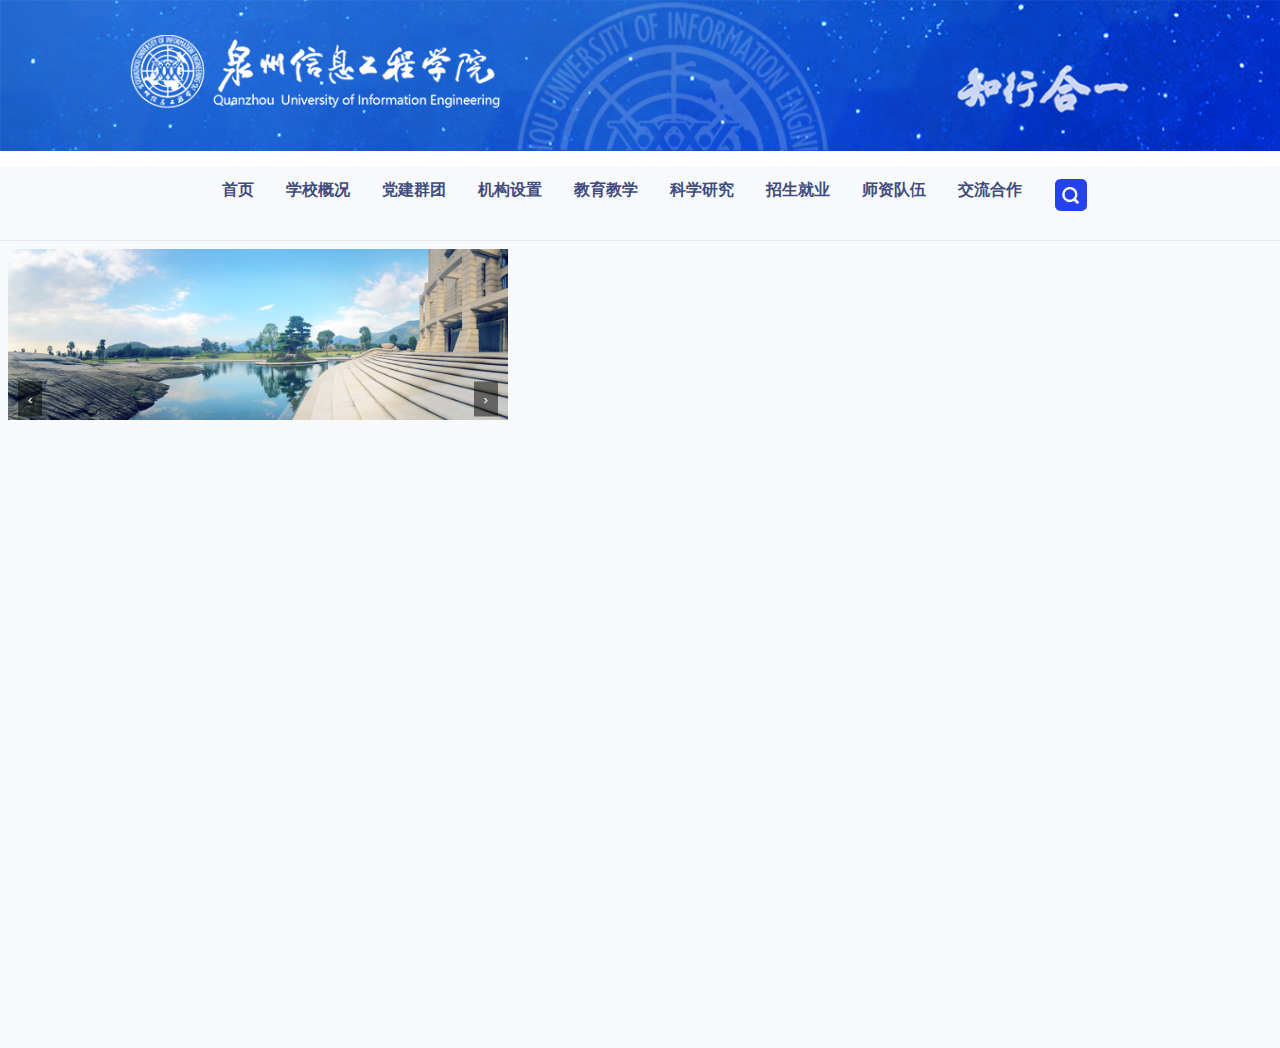
==== index.html @ 2b68274a "20240605 首次提交" ====
<!DOCTYPE html>
<html>

<head>
    <meta charset="UTF-8">
    <title>泉州信息工程学院</title>
</head>

<style>

    body {
        margin: 0;
        font-family: -apple-system, BlinkMacSystemFont, "Segoe UI", Roboto, "Helvetica Neue", Arial, sans-serif, "Apple Color Emoji", "Segoe UI Emoji", "Segoe UI Symbol";
        font-size: 1rem;
        font-weight: 400;
        line-height: 1.5;
        color: #212529;
        text-align: left;
        background-color: #fff;
        max-width: 100%;
        overflow-x: hidden;
    }

    .banner {
        width: 100%;
        background-image: url('./img/banner-bg.png');
    }

    .banner-img {
        width: 80%;
        margin: 0 auto;
        display: block;
    }

    .navbar-bg {
        width: 100%;
        padding-right: 15px;
        padding-left: 15px;
        margin-right: auto;
        margin-left: auto;
        background-color: #f8f9fa;
        border-bottom: 1px solid #e9ecef;
    }

    .navitem {
        display: inline-block;
        padding: 10px 15px;
        margin: 0;
        border: 1px solid transparent;
        text-decoration: none;
    }

    .navbar-nav {
        padding-left: 0;
        margin-bottom: 10px;
        display: flex;
        justify-content: center;
        padding: 0;
        
    }

    .navitem a {
        color: #404c7f;
        text-decoration: none;
        font-weight: bolder;
    }

    .search {
        display: inline-block;
        margin: 0;
        border: 1px solid transparent;
        text-decoration: none;
    }
    .search a {
        display: inline-block;
        padding: 10px 15px;
        margin: 0;
        border: 1px solid transparent;
        text-decoration: none;
    }

    .imgloop {
        background-color: #f8f9fa;
    }
</style>

<body>
    <div class="banner">
        <!--网站banner部分-->
        <img class="banner-img" src="./img/banner.png" alt="学校logo">
    </div>

    <div class="navbar-bg">
        <!--导航栏-->
        <ul class="navbar-nav">
            <li class="navitem">
                <a href="./index.html">首页</a>
            </li>
            <li class="navitem">
                <a href="https://www.qzuie.edu.cn/#">学校概况</a>
            </li>
            <li class="navitem">
                <a href="https://www.qzuie.edu.cn/#">党建群团</a>
            </li>
            <li class="navitem">
                <a href="https://www.qzuie.edu.cn/#">机构设置</a>
            </li>
            <li class="navitem">
                <a href="https://www.qzuie.edu.cn/#">教育教学</a>
            </li>
            <li class="navitem">
                <a href="https://www.qzuie.edu.cn/#">科学研究</a>
            </li>
            <li class="navitem">
                <a href="https://www.qzuie.edu.cn/#">招生就业</a>
            </li>
            <li class="navitem">
                <a href="https://www.qzuie.edu.cn/#">师资队伍</a>
            </li>
            <li class="navitem">
                <a href="https://www.qzuie.edu.cn/#">交流合作</a>
            </li>
            <li class="search">
                <a href=""><img src="./img/search.png" alt="搜索图标"></a>
            </li>
        </ul>
    </div>

    <div class="imgloop">
        <!--轮播图-->
        <iframe src="./loopimgdemo.html" frameborder="0" width="100%" height="800"></iframe>
    </div>
</body>

</html>
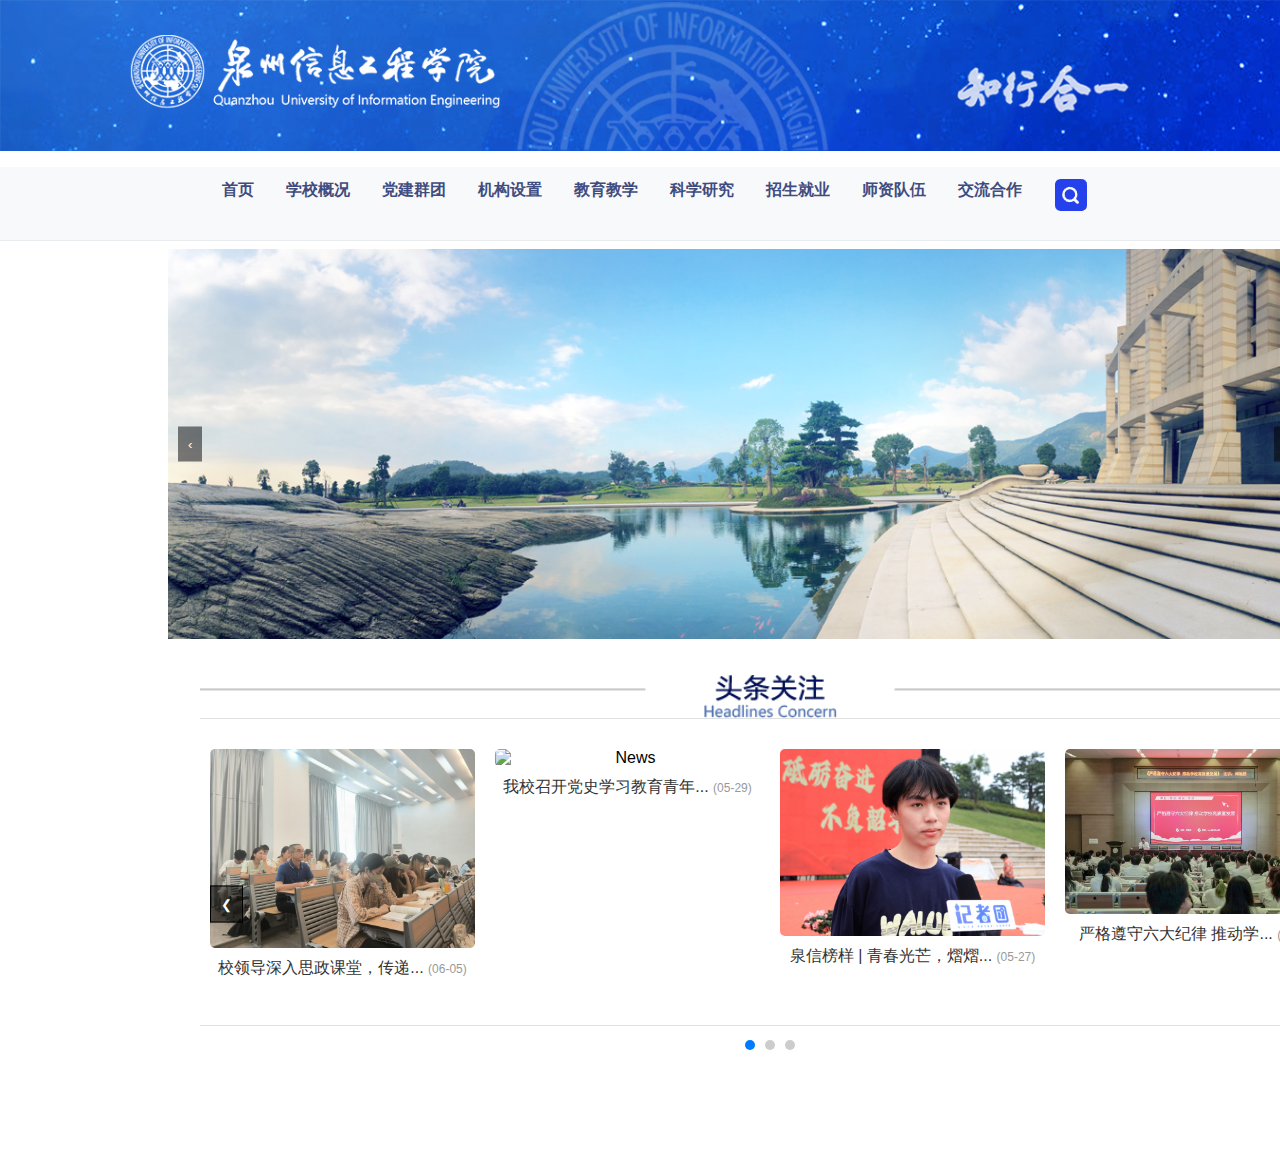
==== commit d2a8225e: "20240605:第二次提交" ====
--- a/index.html
+++ b/index.html
@@ -79,8 +79,15 @@
         text-decoration: none;
     }
 
-    .imgloop {
-        background-color: #f8f9fa;
+    .imgloop iframe{
+        width: 1536px;
+        height: 405.5px;
+        padding-left: 12.5%;
+    }
+
+    .headlines iframe{
+        width: 1536px;
+        height: 500px;
     }
 </style>
 
@@ -128,7 +135,11 @@
 
     <div class="imgloop">
         <!--轮播图-->
-        <iframe src="./loopimgdemo.html" frameborder="0" width="100%" height="800"></iframe>
+        <iframe src="./loopimgdemo.html" frameborder="0"></iframe>
+    </div>
+
+    <div class="headlines">
+        <iframe src="./headlinenews.html" frameborder="0"></iframe>
     </div>
 </body>
 
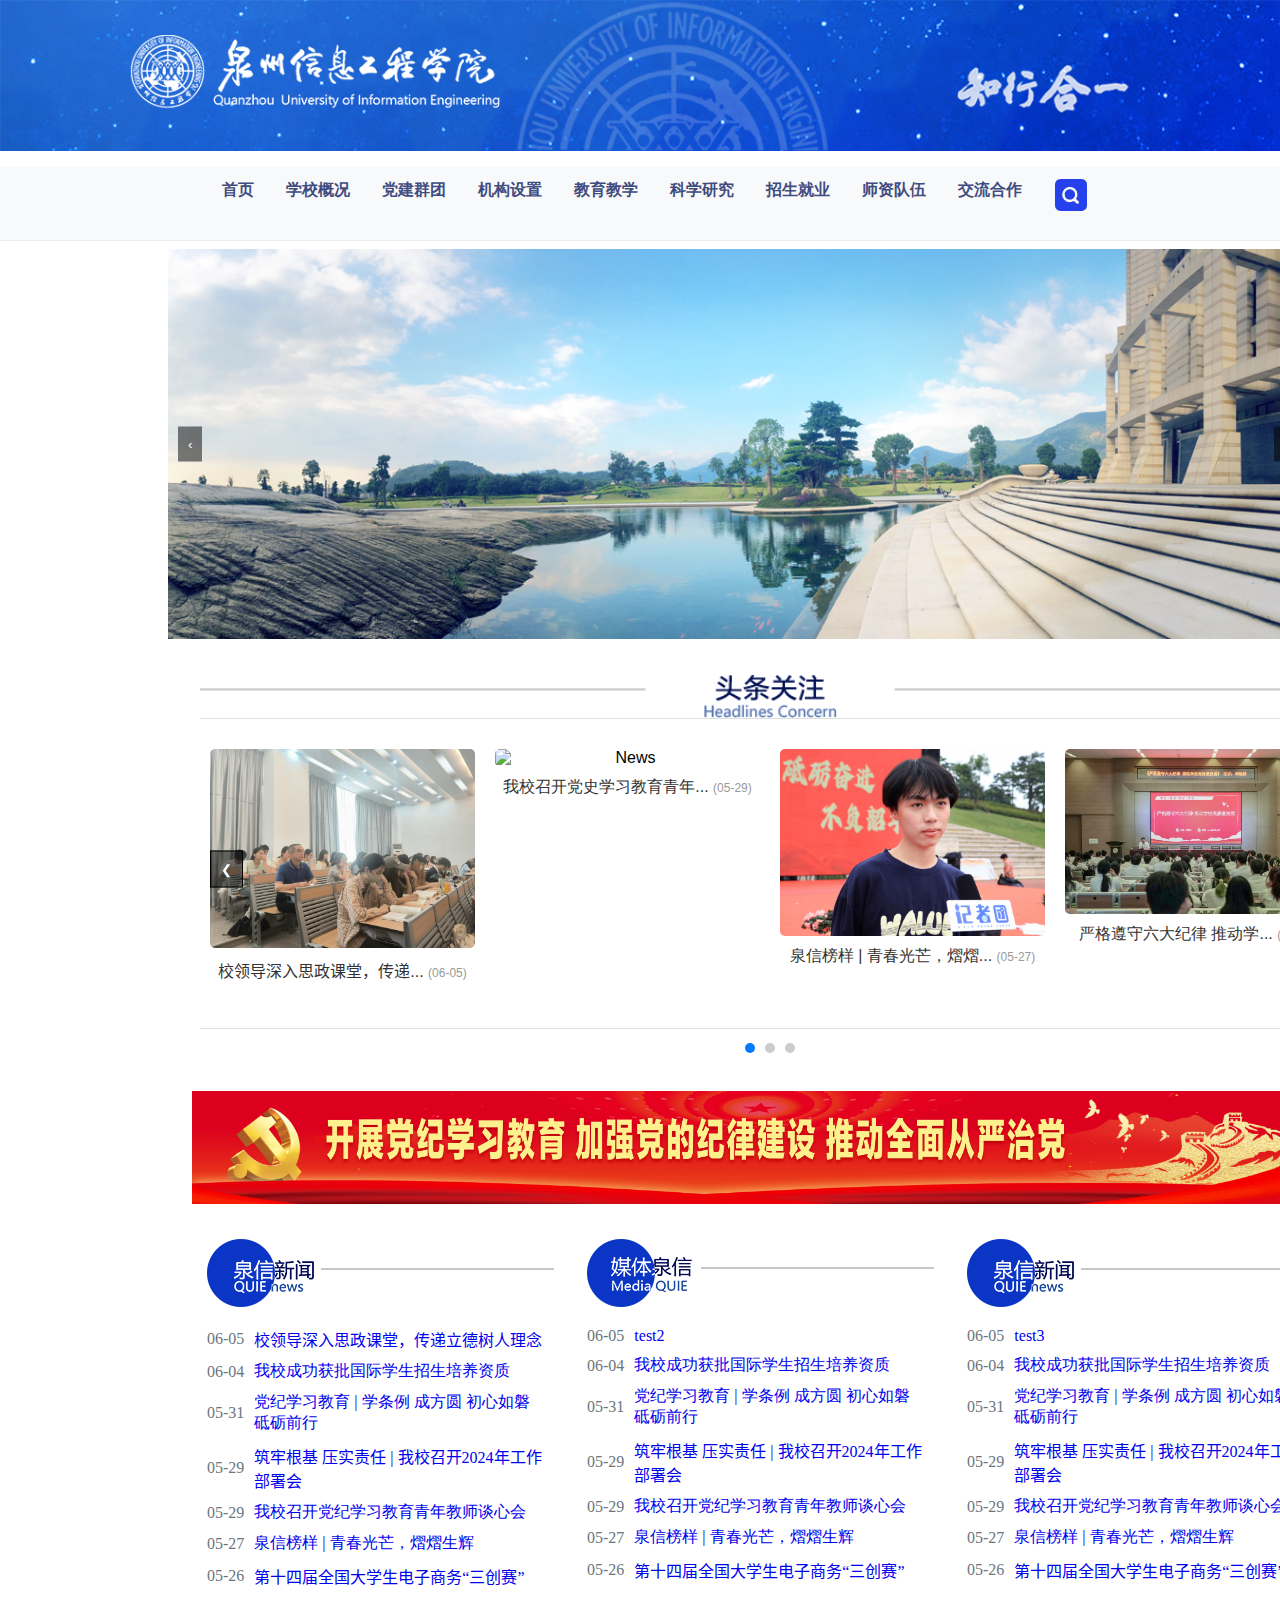
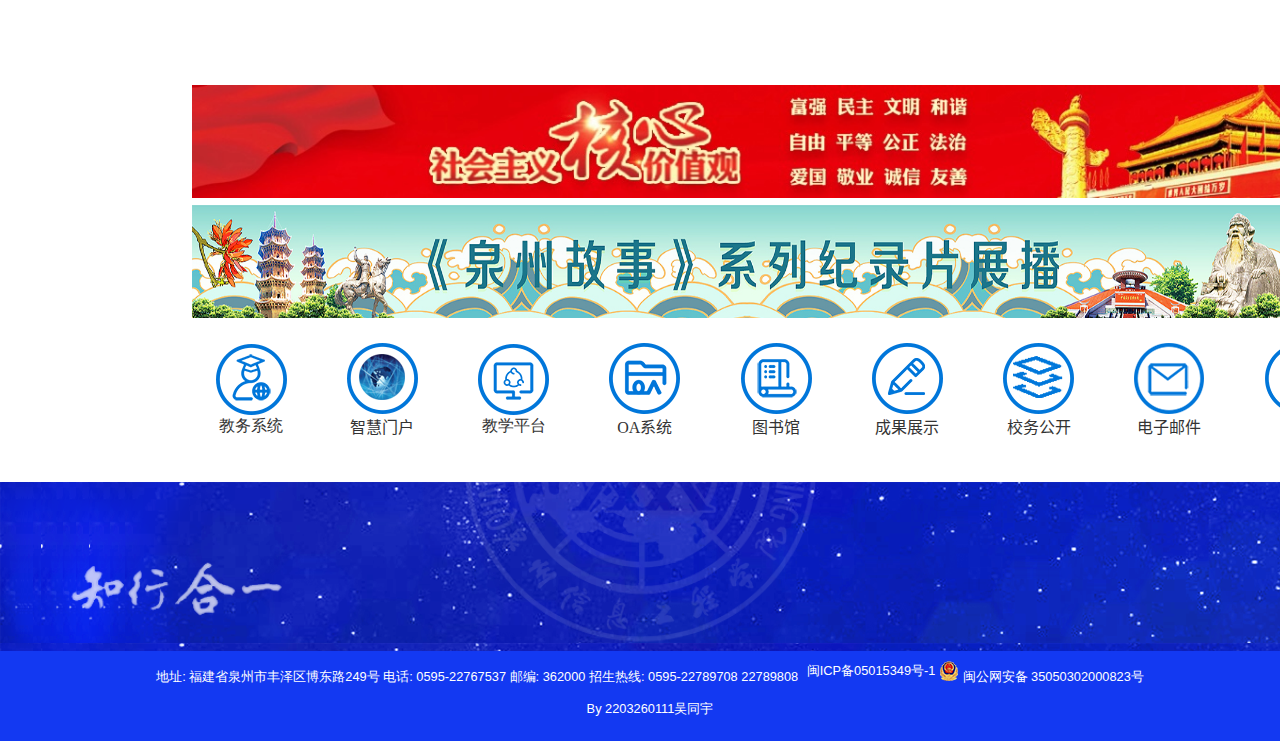
==== commit 6cea1864: "20240605:第三次提交" ====
--- a/index.html
+++ b/index.html
@@ -3,11 +3,10 @@
 
 <head>
     <meta charset="UTF-8">
-    <title>泉州信息工程学院</title>
+    <title>假的泉州信息工程学院官网</title>
 </head>
 
 <style>
-
     body {
         margin: 0;
         font-family: -apple-system, BlinkMacSystemFont, "Segoe UI", Roboto, "Helvetica Neue", Arial, sans-serif, "Apple Color Emoji", "Segoe UI Emoji", "Segoe UI Symbol";
@@ -32,6 +31,16 @@
         display: block;
     }
 
+    .footer {
+        width: 100%;
+        background-image: url('./img/footer-bg.png');
+    }
+
+    .footer img {
+        width: 100%;
+        display: block;
+    }
+
     .navbar-bg {
         width: 100%;
         padding-right: 15px;
@@ -56,7 +65,7 @@
         display: flex;
         justify-content: center;
         padding: 0;
-        
+
     }
 
     .navitem a {
@@ -71,6 +80,7 @@
         border: 1px solid transparent;
         text-decoration: none;
     }
+
     .search a {
         display: inline-block;
         padding: 10px 15px;
@@ -79,15 +89,59 @@
         text-decoration: none;
     }
 
-    .imgloop iframe{
+    .imgloop iframe {
         width: 1536px;
         height: 405.5px;
         padding-left: 12.5%;
     }
 
-    .headlines iframe{
+    .headlines iframe {
         width: 1536px;
-        height: 500px;
+        height: 430px;
+    }
+
+    .partybanner img {
+        padding-top: 0;
+        padding-left: 15%;
+        width: 1110px;
+        height: 112.88px;
+    }
+
+    .news {
+        display: inline-block;
+        padding-left: 14%;
+        /*隐藏水平滚动条*/
+        overflow-x: hidden;
+    }
+
+    .news iframe {
+        width: 1140px;
+        height: 460px;
+        overflow-x: hidden;
+        /*隐藏水平滚动条 */
+    }
+
+    .funcarea iframe {
+        width: 1536px;
+        height: 150px;
+
+    }
+
+    footer {
+        bottom: 0;
+        left: 0;
+        width: 100%;
+        background-color: #1339f2;
+        padding: 10px;
+        text-align: center;
+        color: white;
+        font-size: 0.8rem;
+    }
+
+    footer a {
+        color: white;
+        /* 添加备案号的文字颜色为白色 */
+        text-decoration: none;
     }
 </style>
 
@@ -139,8 +193,55 @@
     </div>
 
     <div class="headlines">
+        <!--头条新闻-->
         <iframe src="./headlinenews.html" frameborder="0"></iframe>
     </div>
+
+    <div class="partybanner">
+        <!--党建banner1-->
+        <img src="./img/PartyBanner1/PartyBanner1.jpg" alt="">
+    </div>
+
+    <div class="news">
+        <!--泉信新闻-->
+        <iframe src="./qznews.html" frameborder="0"></iframe>
+    </div>
+
+    <div class="partybanner">
+        <img src="./img/PartyBanner1/PartyBanner2.jpg" alt="">
+    </div>
+
+    <div class="featuresofquie">
+        <!--泉信特色-->
+    </div>
+
+    <div class="partybanner">
+        <img src="./img/PartyBanner1/PartyBanner3.jpg" alt="">
+    </div>
+
+    <div class="funcarea">
+        <!--功能区-->
+        <iframe src="./funcarea.html" frameborder="0"></iframe>
+    </div>
+    
+    <div class="footer">
+        <img src="./img/footer.png" alt="页脚图片">
+    </div>
+
+    <footer class="realfooter">
+        <span>
+            地址: 福建省泉州市丰泽区博东路249号 电话: 0595-22767537   邮编: 362000 招生热线: 0595-22789708 22789808
+        </span>
+        <a class="text-color" href="https://beian.miit.gov.cn" target="_self"
+            style="display:inline-block;text-decoration:none;height:20px;line-height:20px;">
+            <p style="float:left;height:20px;line-height:20px;margin: 0px 0px 0px 5px; color:#ffffff;">
+                闽ICP备05015349号-1</p>
+        </a>
+        <img src="./img/icons/police.png" alt="公安备案图标" width="20px" height="20px">
+        <a href="https://beian.mps.gov.cn/#/query/webSearch?code=34050302000803\" rel=\"noreferrer\"
+            target=\"_blank\">闽公网安备 35050302000823号</a>
+        <p>By 2203260111吴同宇</p>
+    </footer>
 </body>
 
 </html>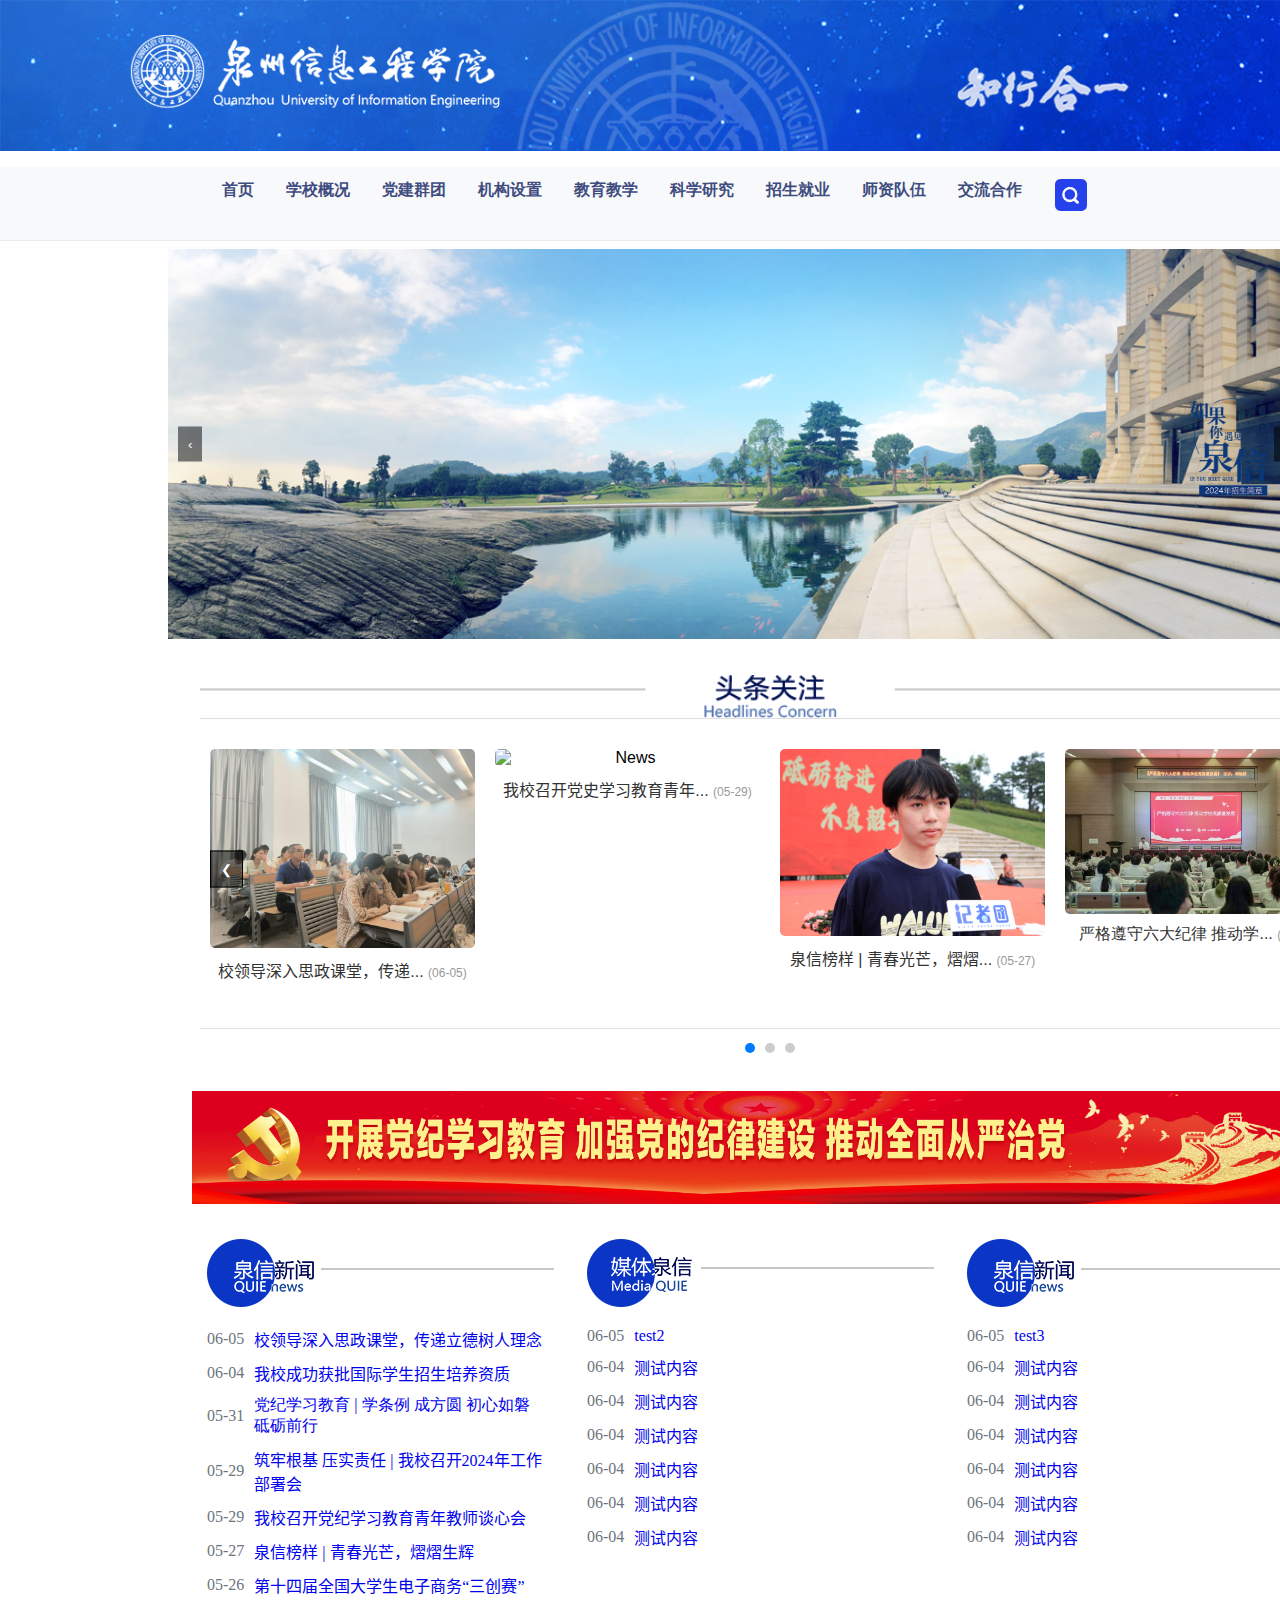
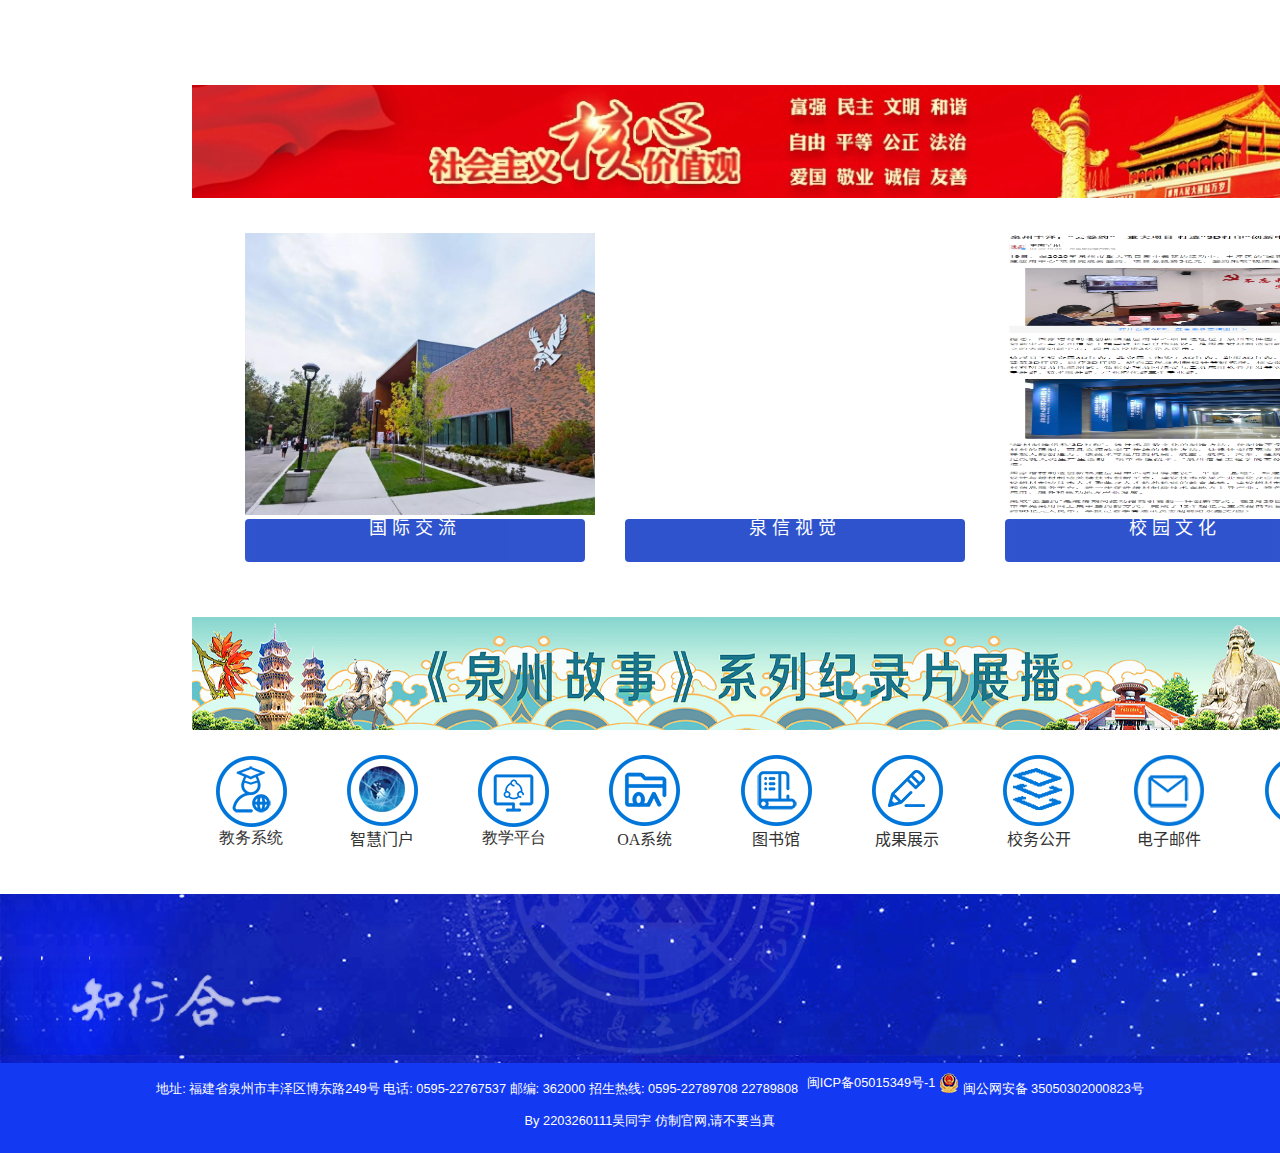
==== commit 063f1cc0: "20240605:第四次提交" ====
--- a/index.html
+++ b/index.html
@@ -4,6 +4,8 @@
 <head>
     <meta charset="UTF-8">
     <title>假的泉州信息工程学院官网</title>
+    <!--添加icon-->
+    <link rel="icon" href="./favicon.png" type="image/x-icon">
 </head>
 
 <style>
@@ -121,6 +123,16 @@
         /*隐藏水平滚动条 */
     }
 
+    .featuresofquie {
+        width: 1140px;
+    }
+
+    .featuresofquie iframe {
+        padding-left: 19%;
+        width: 1130px;
+        height: 405px;
+    }
+
     .funcarea iframe {
         width: 1536px;
         height: 150px;
@@ -143,6 +155,18 @@
         /* 添加备案号的文字颜色为白色 */
         text-decoration: none;
     }
+
+    .floating-logo {
+        position: fixed;
+        right: 0;
+        top: 50%;
+        transform: translateY(-50%);
+    }
+
+    .floating-logo img {
+        width: 100px;
+        /* 可根据需要调整 */
+    }
 </style>
 
 <body>
@@ -197,6 +221,10 @@
         <iframe src="./headlinenews.html" frameborder="0"></iframe>
     </div>
 
+    <div class="floating-logo">
+        <a href="https://www.qzuie.edu.cn/"><img src="./logo.png" alt="Logo"></a>
+    </div>
+
     <div class="partybanner">
         <!--党建banner1-->
         <img src="./img/PartyBanner1/PartyBanner1.jpg" alt="">
@@ -208,14 +236,17 @@
     </div>
 
     <div class="partybanner">
+        <!--党建Banner2-->
         <img src="./img/PartyBanner1/PartyBanner2.jpg" alt="">
     </div>
 
     <div class="featuresofquie">
         <!--泉信特色-->
+        <iframe src="./featuresofquie.html" frameborder="0"></iframe>
     </div>
 
     <div class="partybanner">
+        <!--党建Banner3-->
         <img src="./img/PartyBanner1/PartyBanner3.jpg" alt="">
     </div>
 
@@ -223,14 +254,14 @@
         <!--功能区-->
         <iframe src="./funcarea.html" frameborder="0"></iframe>
     </div>
-    
+
     <div class="footer">
         <img src="./img/footer.png" alt="页脚图片">
     </div>
 
     <footer class="realfooter">
         <span>
-            地址: 福建省泉州市丰泽区博东路249号 电话: 0595-22767537   邮编: 362000 招生热线: 0595-22789708 22789808
+            地址: 福建省泉州市丰泽区博东路249号 电话: 0595-22767537 邮编: 362000 招生热线: 0595-22789708 22789808
         </span>
         <a class="text-color" href="https://beian.miit.gov.cn" target="_self"
             style="display:inline-block;text-decoration:none;height:20px;line-height:20px;">
@@ -238,9 +269,9 @@
                 闽ICP备05015349号-1</p>
         </a>
         <img src="./img/icons/police.png" alt="公安备案图标" width="20px" height="20px">
-        <a href="https://beian.mps.gov.cn/#/query/webSearch?code=34050302000803\" rel=\"noreferrer\"
+        <a href="https://beian.mps.gov.cn/#/query/webSearch?code=35050302000823\" rel=\"noreferrer\"
             target=\"_blank\">闽公网安备 35050302000823号</a>
-        <p>By 2203260111吴同宇</p>
+        <p>By 2203260111吴同宇 仿制官网,请不要当真</p>
     </footer>
 </body>
 
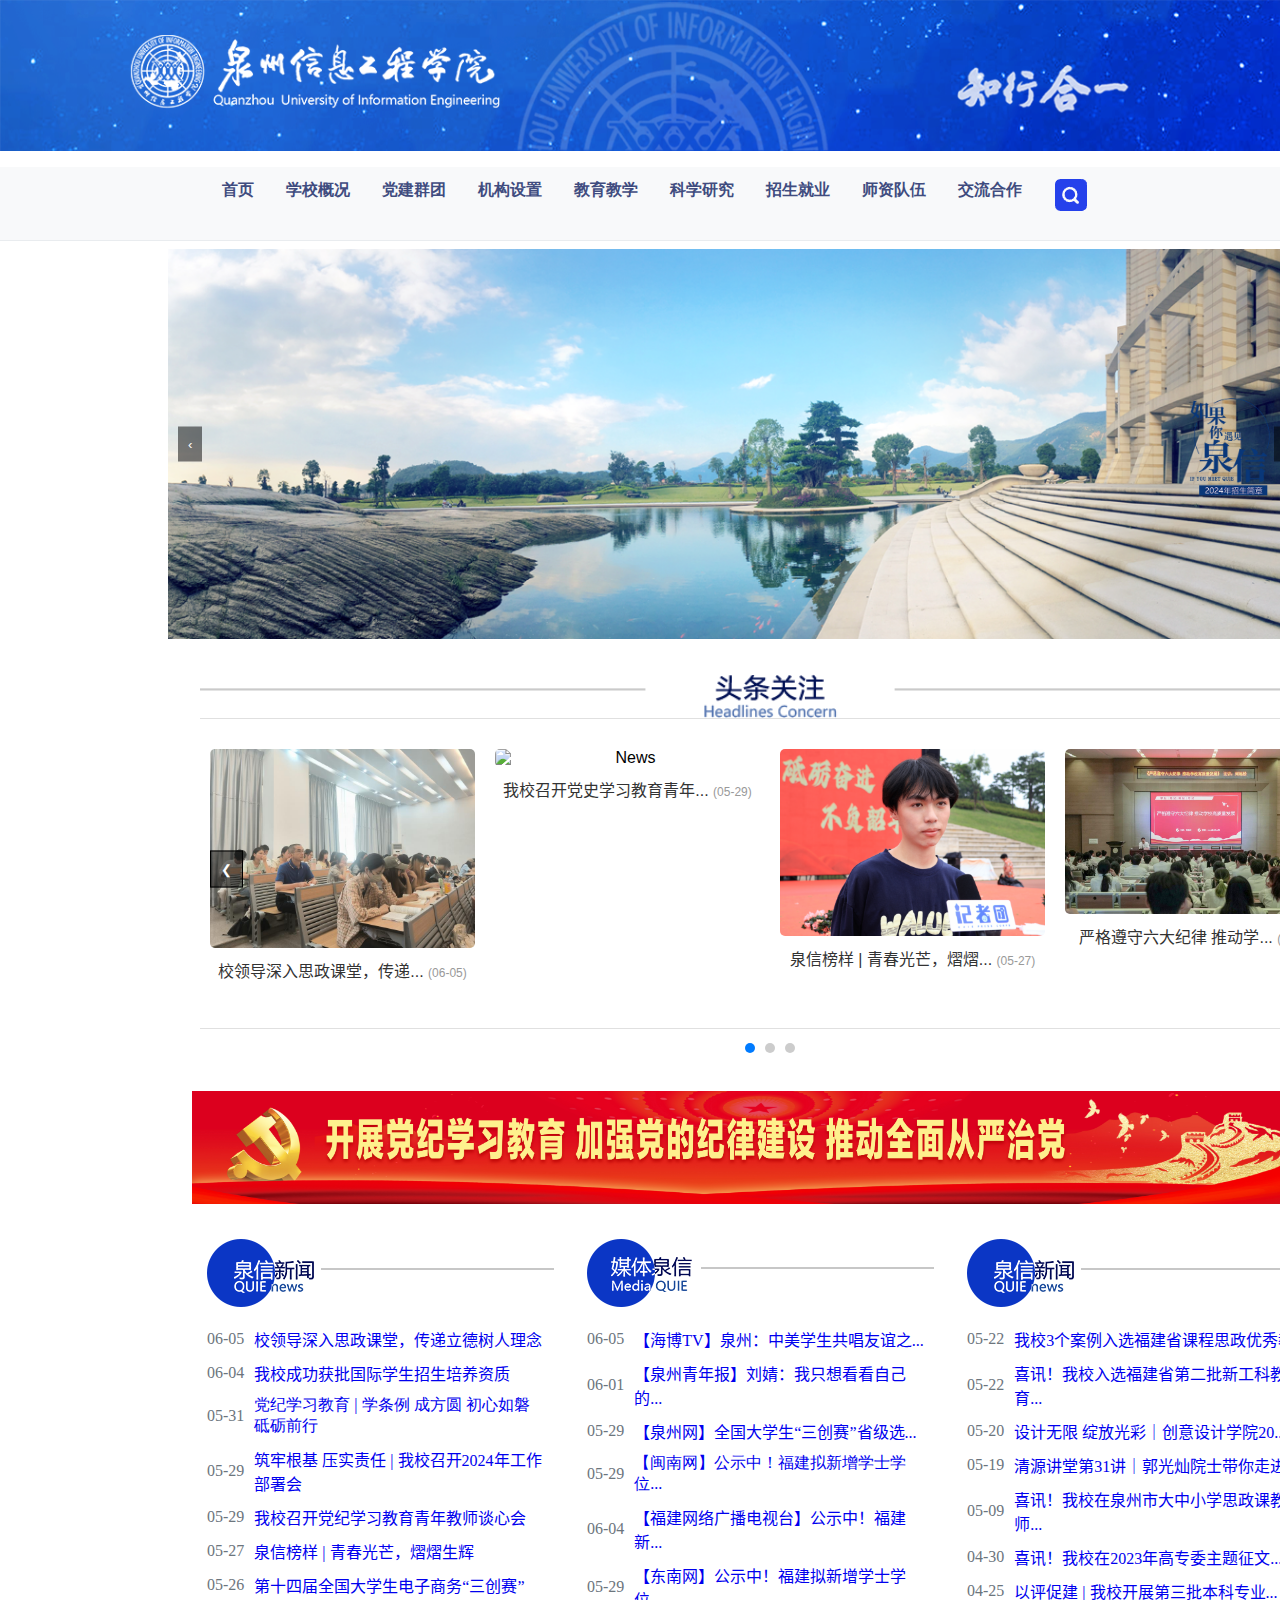
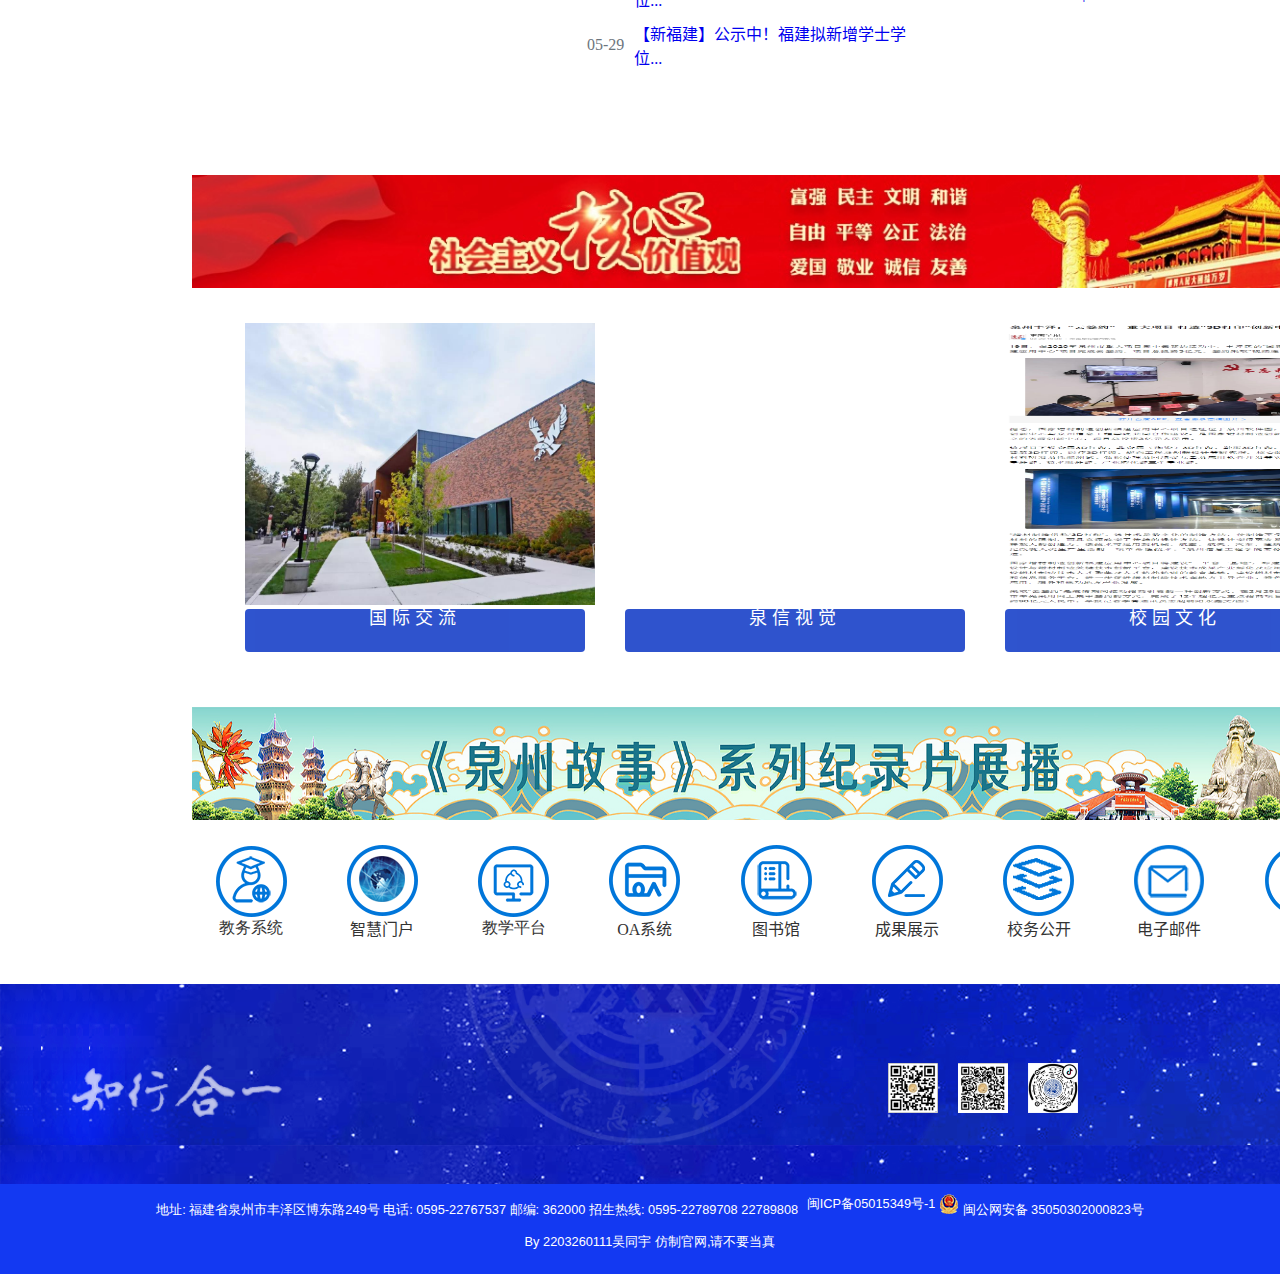
==== commit 5f20d487: "20240607: 完成学校媒体二维码的添加" ====
--- a/index.html
+++ b/index.html
@@ -4,170 +4,9 @@
 <head>
     <meta charset="UTF-8">
     <title>假的泉州信息工程学院官网</title>
-    <!--添加icon-->
     <link rel="icon" href="./favicon.png" type="image/x-icon">
+    <link rel="stylesheet" href="./css/main.css">
 </head>
-
-<style>
-    body {
-        margin: 0;
-        font-family: -apple-system, BlinkMacSystemFont, "Segoe UI", Roboto, "Helvetica Neue", Arial, sans-serif, "Apple Color Emoji", "Segoe UI Emoji", "Segoe UI Symbol";
-        font-size: 1rem;
-        font-weight: 400;
-        line-height: 1.5;
-        color: #212529;
-        text-align: left;
-        background-color: #fff;
-        max-width: 100%;
-        overflow-x: hidden;
-    }
-
-    .banner {
-        width: 100%;
-        background-image: url('./img/banner-bg.png');
-    }
-
-    .banner-img {
-        width: 80%;
-        margin: 0 auto;
-        display: block;
-    }
-
-    .footer {
-        width: 100%;
-        background-image: url('./img/footer-bg.png');
-    }
-
-    .footer img {
-        width: 100%;
-        display: block;
-    }
-
-    .navbar-bg {
-        width: 100%;
-        padding-right: 15px;
-        padding-left: 15px;
-        margin-right: auto;
-        margin-left: auto;
-        background-color: #f8f9fa;
-        border-bottom: 1px solid #e9ecef;
-    }
-
-    .navitem {
-        display: inline-block;
-        padding: 10px 15px;
-        margin: 0;
-        border: 1px solid transparent;
-        text-decoration: none;
-    }
-
-    .navbar-nav {
-        padding-left: 0;
-        margin-bottom: 10px;
-        display: flex;
-        justify-content: center;
-        padding: 0;
-
-    }
-
-    .navitem a {
-        color: #404c7f;
-        text-decoration: none;
-        font-weight: bolder;
-    }
-
-    .search {
-        display: inline-block;
-        margin: 0;
-        border: 1px solid transparent;
-        text-decoration: none;
-    }
-
-    .search a {
-        display: inline-block;
-        padding: 10px 15px;
-        margin: 0;
-        border: 1px solid transparent;
-        text-decoration: none;
-    }
-
-    .imgloop iframe {
-        width: 1536px;
-        height: 405.5px;
-        padding-left: 12.5%;
-    }
-
-    .headlines iframe {
-        width: 1536px;
-        height: 430px;
-    }
-
-    .partybanner img {
-        padding-top: 0;
-        padding-left: 15%;
-        width: 1110px;
-        height: 112.88px;
-    }
-
-    .news {
-        display: inline-block;
-        padding-left: 14%;
-        /*隐藏水平滚动条*/
-        overflow-x: hidden;
-    }
-
-    .news iframe {
-        width: 1140px;
-        height: 460px;
-        overflow-x: hidden;
-        /*隐藏水平滚动条 */
-    }
-
-    .featuresofquie {
-        width: 1140px;
-    }
-
-    .featuresofquie iframe {
-        padding-left: 19%;
-        width: 1130px;
-        height: 405px;
-    }
-
-    .funcarea iframe {
-        width: 1536px;
-        height: 150px;
-
-    }
-
-    footer {
-        bottom: 0;
-        left: 0;
-        width: 100%;
-        background-color: #1339f2;
-        padding: 10px;
-        text-align: center;
-        color: white;
-        font-size: 0.8rem;
-    }
-
-    footer a {
-        color: white;
-        /* 添加备案号的文字颜色为白色 */
-        text-decoration: none;
-    }
-
-    .floating-logo {
-        position: fixed;
-        right: 0;
-        top: 50%;
-        transform: translateY(-50%);
-    }
-
-    .floating-logo img {
-        width: 100px;
-        /* 可根据需要调整 */
-    }
-</style>
 
 <body>
     <div class="banner">
@@ -206,7 +45,7 @@
                 <a href="https://www.qzuie.edu.cn/#">交流合作</a>
             </li>
             <li class="search">
-                <a href=""><img src="./img/search.png" alt="搜索图标"></a>
+                <a href="https://www.qzuie.edu.cn/fullsearchs/list.html"><img src="./img/search.png" alt="搜索图标"></a>
             </li>
         </ul>
     </div>
@@ -255,8 +94,13 @@
         <iframe src="./funcarea.html" frameborder="0"></iframe>
     </div>
 
-    <div class="footer">
-        <img src="./img/footer.png" alt="页脚图片">
+    <div class="lastbanner">
+        <img src="./img/footer.png" alt="页脚图片"">
+        <div class=" share">
+            <img src="./img/icons/weibo_qr.png" alt="">
+            <img src="./img/icons/weixin_qr.png" alt="">
+            <img src="./img/icons/tiktok_qr.png" alt="">
+    </div>
     </div>
 
     <footer class="realfooter">
--- a/css/main.css
+++ b/css/main.css
@@ -0,0 +1,188 @@
+    body {
+        margin: 0;
+        font-family: -apple-system, BlinkMacSystemFont, "Segoe UI", Roboto, "Helvetica Neue", Arial, sans-serif, "Apple Color Emoji", "Segoe UI Emoji", "Segoe UI Symbol";
+        font-size: 1rem;
+        font-weight: 400;
+        line-height: 1.5;
+        color: #212529;
+        text-align: left;
+        background-color: #fff;
+        max-width: 100%;
+        overflow-x: hidden;
+    }
+
+    .banner {
+        width: 100%;
+        background-image: url('../img/banner-bg.png');
+    }
+
+    .banner-img {
+        width: 80%;
+        margin: 0 auto;
+        display: block;
+    }
+
+    .lastbanner {
+        width: 100%;
+        height: 200px;
+        background-image: url('../img/footer-bg.png');
+    }
+
+    .lastbanner img {
+        width: 100%;
+        display: block;
+    }
+
+    .navbar-bg {
+        width: 100%;
+        padding-right: 15px;
+        padding-left: 15px;
+        margin-right: auto;
+        margin-left: auto;
+        background-color: #f8f9fa;
+        border-bottom: 1px solid #e9ecef;
+    }
+
+    .navitem {
+        display: inline-block;
+        padding: 10px 15px;
+        margin: 0;
+        border: 1px solid transparent;
+        text-decoration: none;
+    }
+
+    .navbar-nav {
+        padding-left: 0;
+        margin-bottom: 10px;
+        display: flex;
+        justify-content: center;
+        padding: 0;
+
+    }
+
+    .navitem a {
+        color: #404c7f;
+        text-decoration: none;
+        font-weight: bolder;
+    }
+
+    .search {
+        display: inline-block;
+        margin: 0;
+        border: 1px solid transparent;
+        text-decoration: none;
+    }
+
+    .search a {
+        display: inline-block;
+        padding: 10px 15px;
+        margin: 0;
+        border: 1px solid transparent;
+        text-decoration: none;
+    }
+
+    .imgloop iframe {
+        width: 1536px;
+        height: 405.5px;
+        padding-left: 12.5%;
+    }
+
+    .headlines iframe {
+        width: 1536px;
+        height: 430px;
+    }
+
+    .partybanner img {
+        padding-top: 0;
+        padding-left: 15%;
+        width: 1110px;
+        height: 112.88px;
+    }
+
+    .news {
+        display: inline-block;
+        padding-left: 14%;
+        /*隐藏水平滚动条*/
+        overflow-x: hidden;
+    }
+
+    .news iframe {
+        width: 1140px;
+        height: 550px;
+        overflow-x: hidden;
+        /*隐藏水平滚动条 */
+    }
+
+    .featuresofquie {
+        width: 1140px;
+    }
+
+    .featuresofquie iframe {
+        padding-left: 19%;
+        width: 1130px;
+        height: 405px;
+    }
+
+    .funcarea iframe {
+        width: 1536px;
+        height: 150px;
+
+    }
+
+    footer {
+        bottom: 0;
+        left: 0;
+        width: 100%;
+        background-color: #1339f2;
+        padding: 10px;
+        text-align: center;
+        color: white;
+        font-size: 0.8rem;
+    }
+
+    footer a {
+        color: white;
+        /* 添加备案号的文字颜色为白色 */
+        text-decoration: none;
+    }
+
+    .floating-logo {
+        position: fixed;
+        right: 0;
+        top: 50%;
+        transform: translateY(-50%);
+    }
+
+    .floating-logo img {
+        width: 100px;
+    }
+
+    .share {
+        position: relative;
+        justify-content: right;
+        align-items: right;
+        display: flex;
+        padding-right: 15%;
+        bottom: 50%;
+    }
+
+    .share img {
+        position: relative;
+        width: 50px;
+        height: 50px;
+        margin: 10px;
+    }
+    .share img:hover {
+        transform: scale(2.5);
+    }
+
+    .popup {
+        position: absolute;
+        top: 50%;
+        left: 50%;
+        transform: translate(-50%, -50%);
+        background-color: #fff;
+        padding: 20px;
+        box-shadow: 0 0 10px rgba(0, 0, 0, 0.3);
+        display: none;
+    }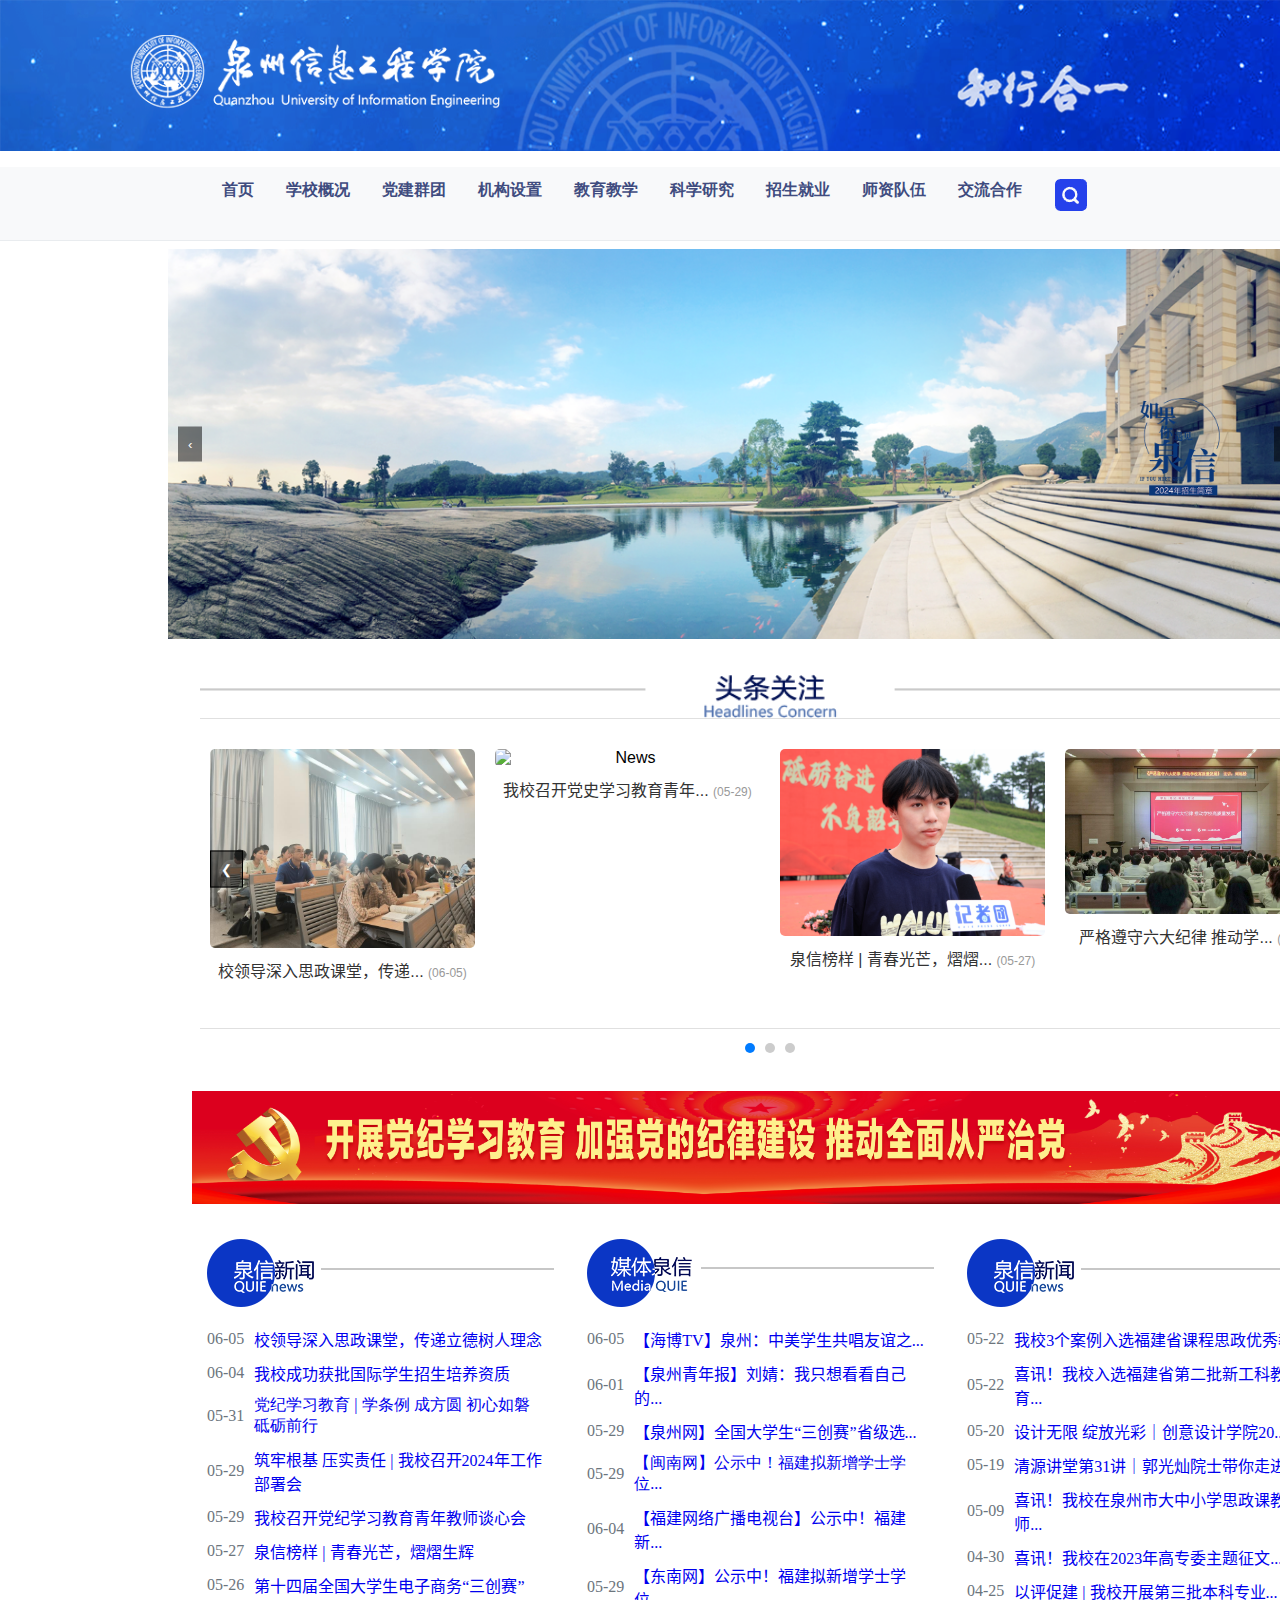
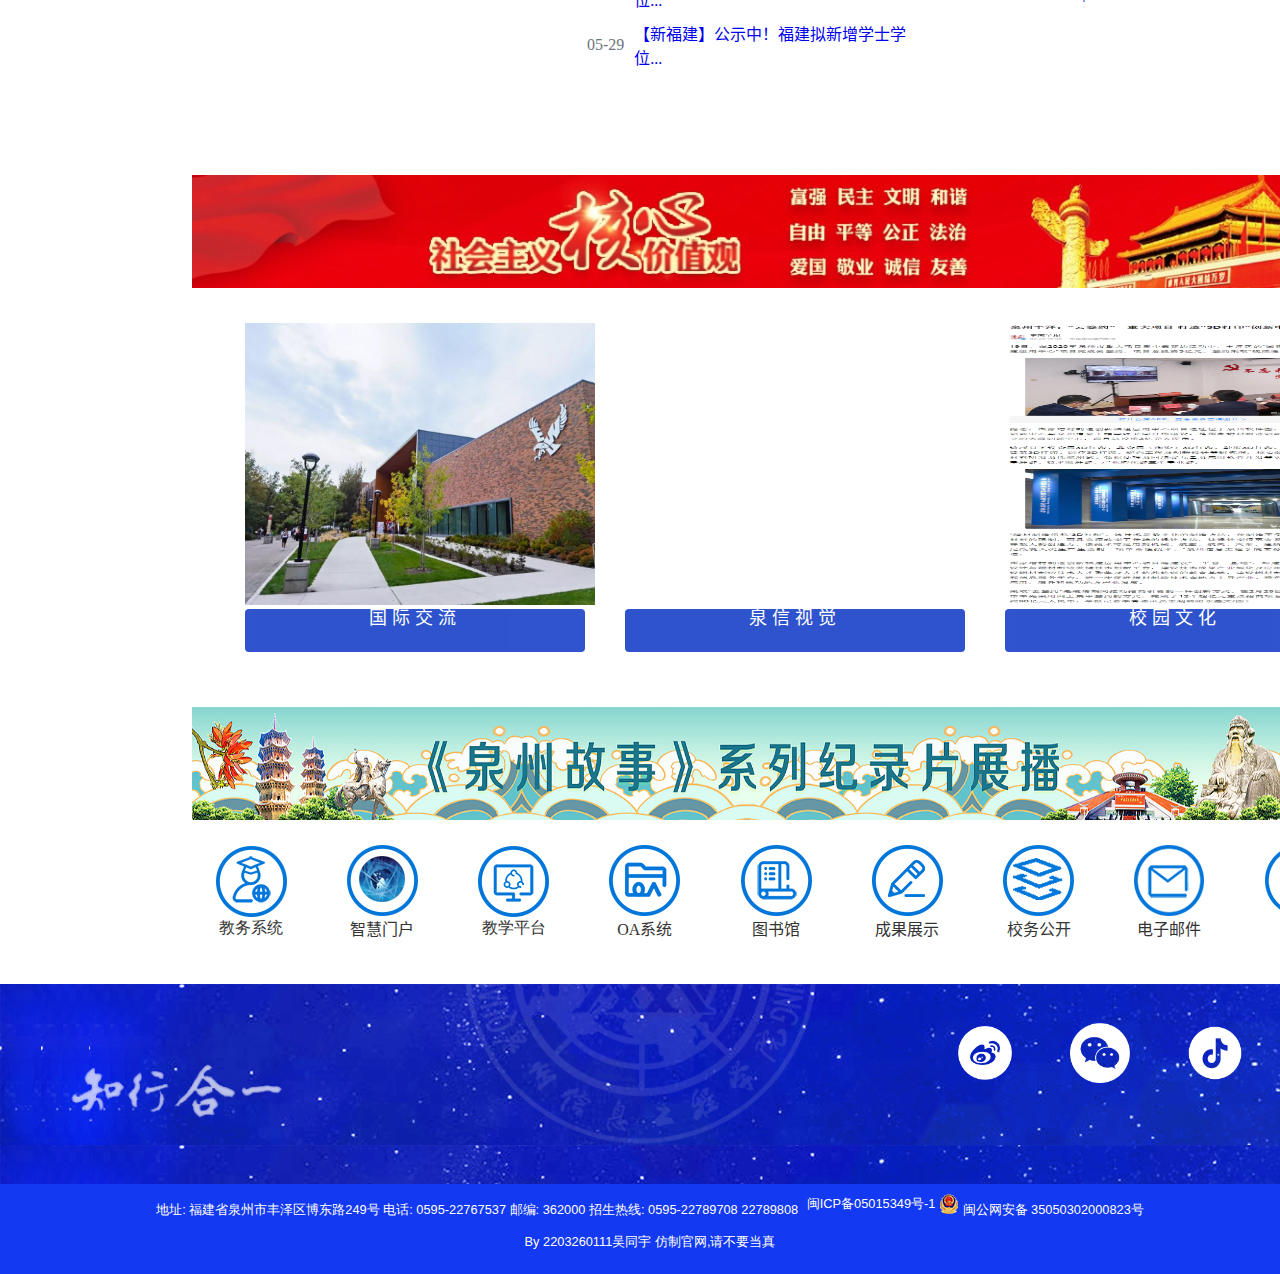
==== commit 68f1c616: "20240608:完善页尾学校社交媒体二维码展示样式" ====
--- a/index.html
+++ b/index.html
@@ -61,7 +61,8 @@
     </div>
 
     <div class="floating-logo">
-        <a href="https://www.qzuie.edu.cn/"><img src="./logo.png" alt="Logo"></a>
+        <!--悬浮窗-->
+        <a href="https://www.qzuie.edu.cn/zsjz2024/"><img src="./logo.png" alt="Logo"></a>
     </div>
 
     <div class="partybanner">
@@ -96,10 +97,19 @@
 
     <div class="lastbanner">
         <img src="./img/footer.png" alt="页脚图片"">
-        <div class=" share">
-            <img src="./img/icons/weibo_qr.png" alt="">
-            <img src="./img/icons/weixin_qr.png" alt="">
-            <img src="./img/icons/tiktok_qr.png" alt="">
+        <div class="share-container">
+        <div class="share">
+            <img src="./img/icons/微博.png" id="weibo" class="image1">
+            <img src="./img/icons/weibo_qr.png" id="weibo_qr" class="image2">
+        </div>
+        <div class="share">
+            <img src="./img/icons/wechat.png" id="wechat" class="image1">
+            <img src="./img/icons/weixin_qr.png" id="weixin_qr" class="image2">
+        </div>
+        <div class="share">
+            <img src="./img/icons/tiktok.png" id="tiktok" class="image1">
+            <img src="./img/icons/tiktok_qr.png" id="tiktok_qr" class="image2">
+        </div>
     </div>
     </div>
 
--- a/css/main.css
+++ b/css/main.css
@@ -155,34 +155,53 @@
 
     .floating-logo img {
         width: 100px;
+        margin-right: 50px;
+        transition: transform 0.3s ease;
+        /*让缩放动画变得平滑*/
+    }
+
+    .floating-logo img:hover {
+        transform: scale(1.5);
+    }
+
+    .share-container {
+        position: relative;
+        display: flex;
+        justify-content: flex-end;
+        align-items: center;
+        margin-top: 20px;
     }
 
     .share {
+        padding-right: 35px;
+        bottom: 150px;
         position: relative;
-        justify-content: right;
-        align-items: right;
-        display: flex;
-        padding-right: 15%;
-        bottom: 50%;
-    }
-
-    .share img {
-        position: relative;
-        width: 50px;
-        height: 50px;
-        margin: 10px;
-    }
-    .share img:hover {
-        transform: scale(2.5);
-    }
-
-    .popup {
+        margin-left: 20px;
+    }
+
+    .image1,
+    .image2 {
+        width: 60px;
+        height: 60px;
+        transition: opacity 0.5s ease;
+    }
+
+    .image1 {
+        display: block;
+        opacity: 1;
+    }
+
+    .image2 {
         position: absolute;
-        top: 50%;
-        left: 50%;
-        transform: translate(-50%, -50%);
-        background-color: #fff;
-        padding: 20px;
-        box-shadow: 0 0 10px rgba(0, 0, 0, 0.3);
-        display: none;
+        top: 0;
+        left: 0;
+        opacity: 0;
+    }
+
+    .share:hover .image1 {
+        opacity: 0;
+    }
+
+    .share:hover .image2 {
+        opacity: 1;
     }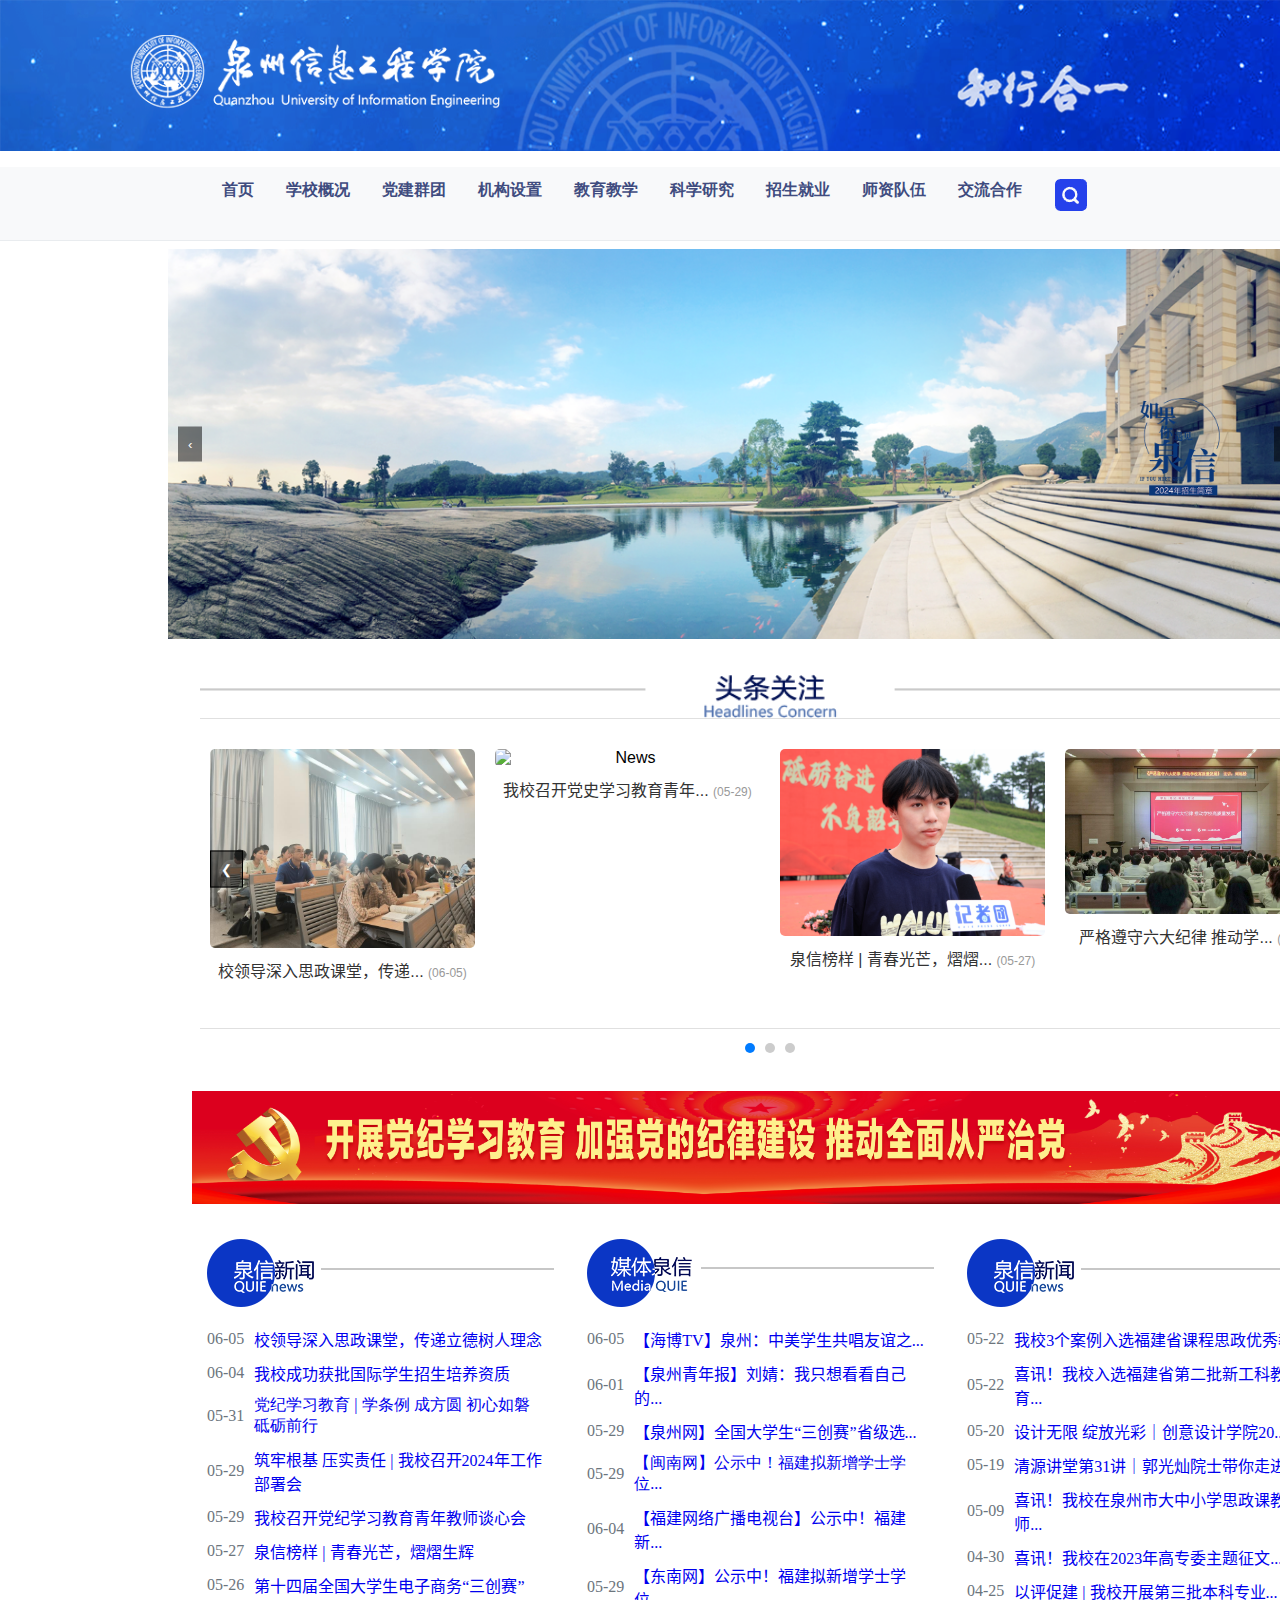
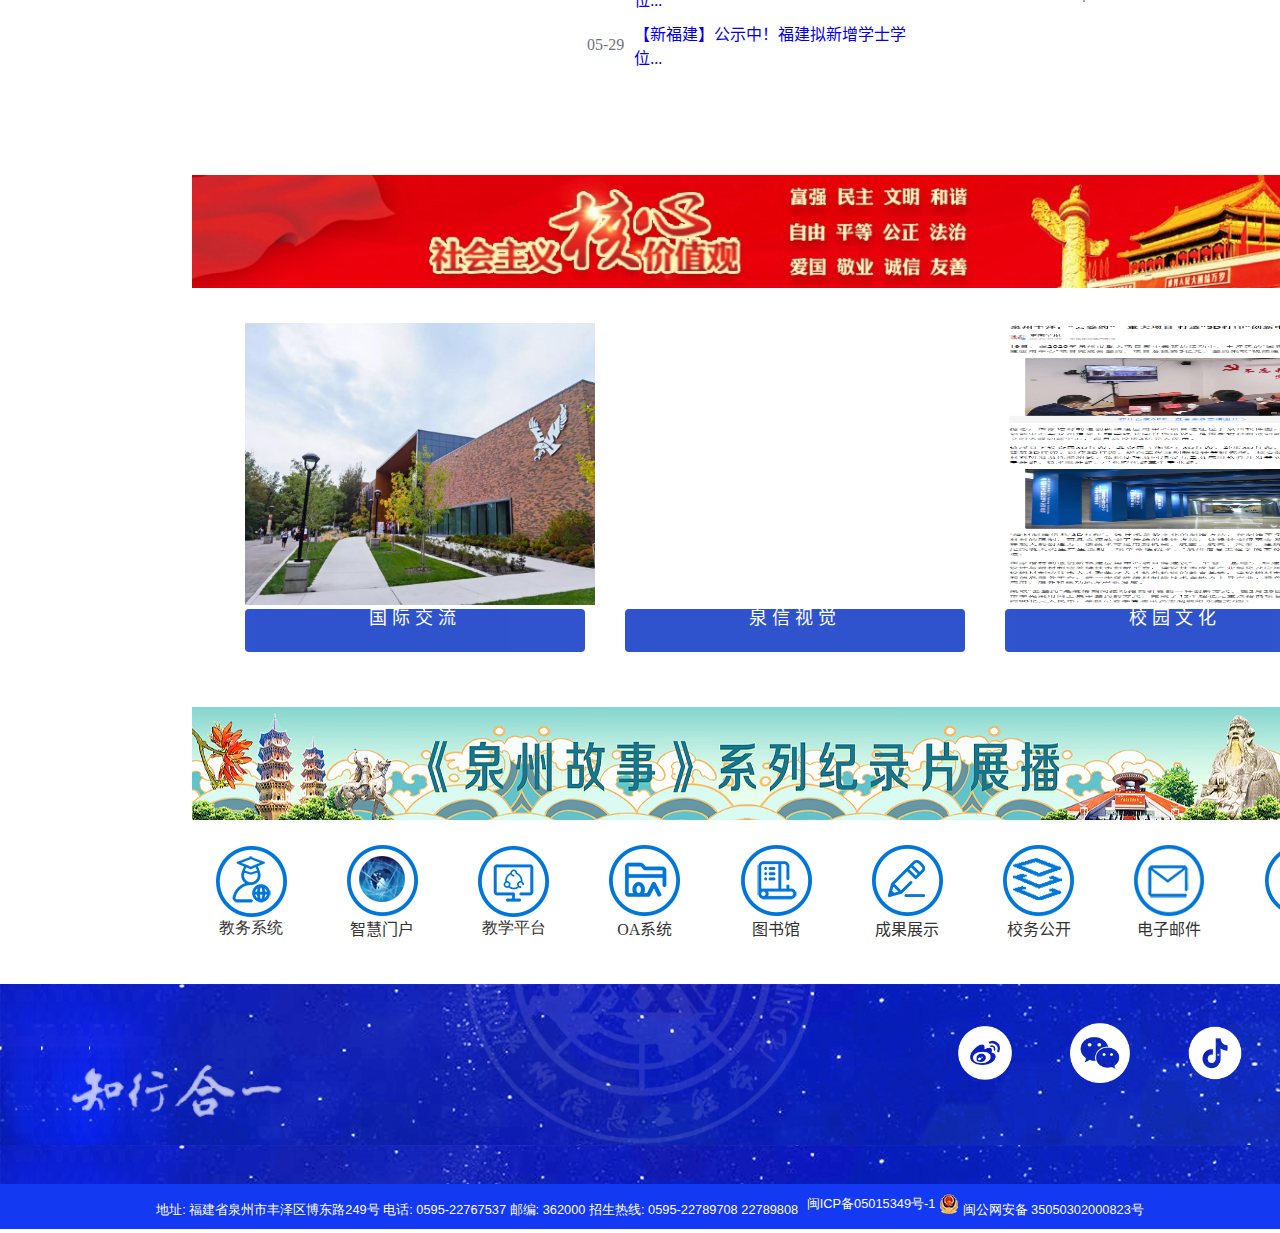
==== commit bb34c079: "Update index.html" ====
--- a/index.html
+++ b/index.html
@@ -97,7 +97,7 @@
 
     <div class="lastbanner">
         <img src="./img/footer.png" alt="页脚图片"">
-        <div class="share-container">
+        <div class=" share-container">
         <div class="share">
             <img src="./img/icons/微博.png" id="weibo" class="image1">
             <img src="./img/icons/weibo_qr.png" id="weibo_qr" class="image2">
@@ -125,8 +125,7 @@
         <img src="./img/icons/police.png" alt="公安备案图标" width="20px" height="20px">
         <a href="https://beian.mps.gov.cn/#/query/webSearch?code=35050302000823\" rel=\"noreferrer\"
             target=\"_blank\">闽公网安备 35050302000823号</a>
-        <p>By 2203260111吴同宇 仿制官网,请不要当真</p>
     </footer>
 </body>
 
-</html>+</html>
